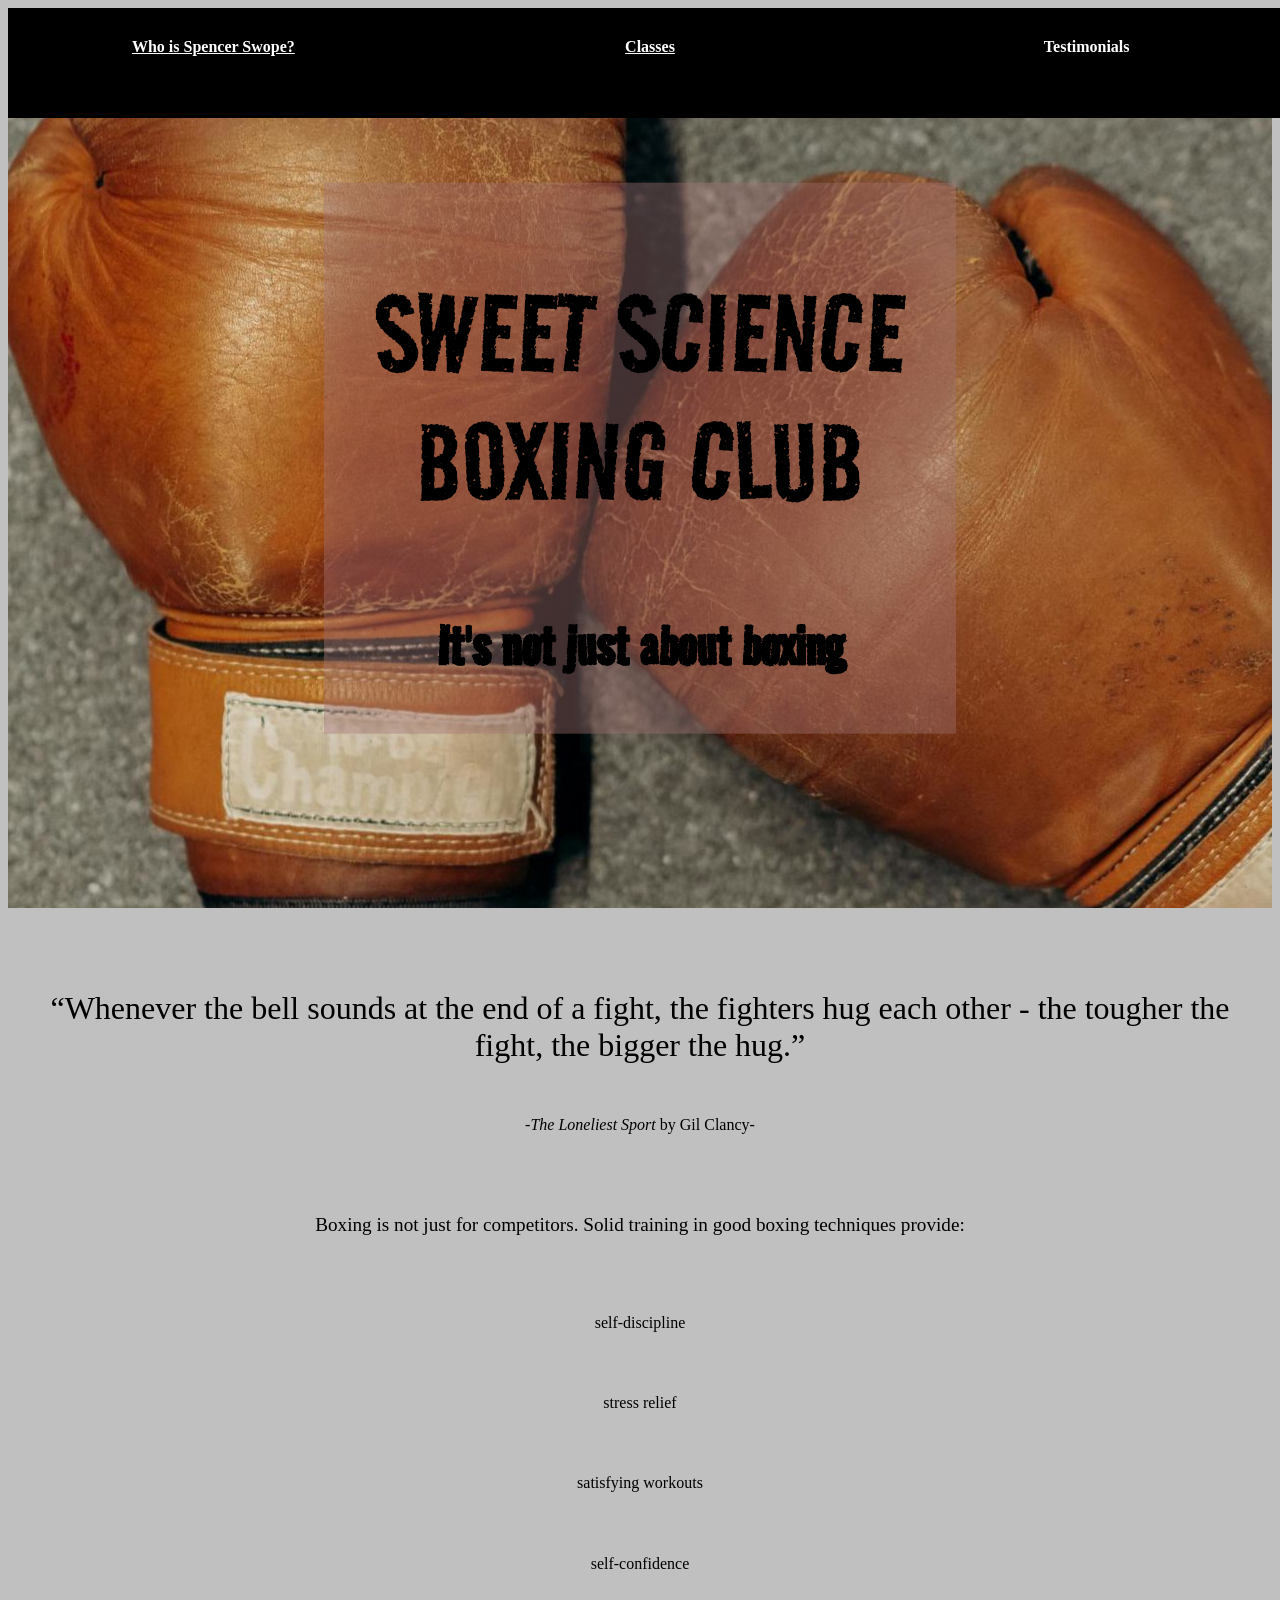
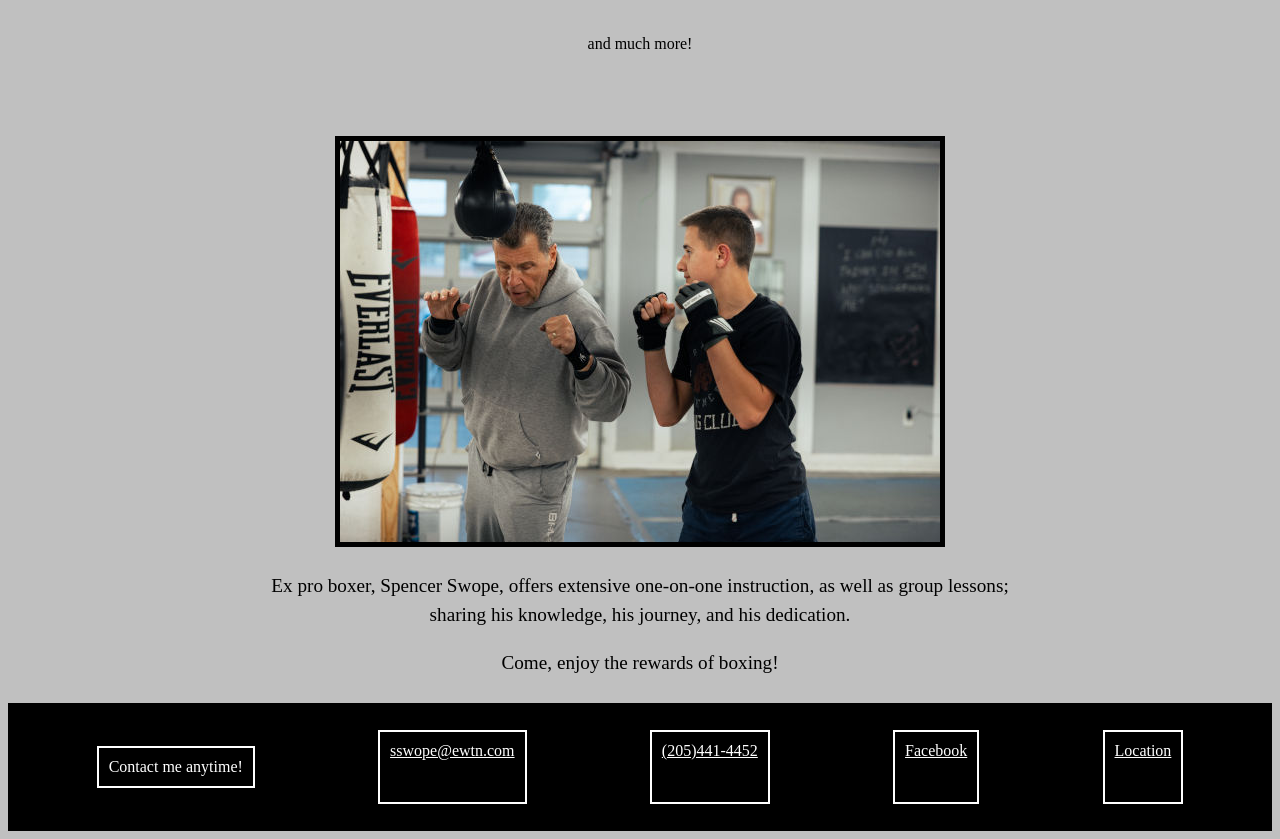
==== index.html @ 76f525f7 "First Release!" ====
<!DOCTYPE html>
<html>

 <head>
   <meta name='viewport' content='width=device-width, initial-scale= 1.0'>
   <title>Boxing For Fitness</title>
   <link href='../reset.css' rel='stylesheet'>
   <link href='./style.css' rel='stylesheet'>
 </head>
 
 <body>
   <header class='home'>
     
	   <nav class='menu'>
	     <p class='item'><a href="./history.html">Who is Spencer Swope?</a></p>
		 <p class='item'><a href='./classes.html'>Classes</a></p>
		 <p class='item'>Testimonials</p>
	   </nav>
	    
	
	 <div class='caption'>
       <h1 class='title'>sweet science boxing club</h1>	
	   <h2 class='undertitle'>It's not just about boxing</h2>
	 </div>
   </header>
   
   <main>
       <p class='quote'><q>Whenever the bell sounds at the end of a fight, the fighters hug each other - the tougher the fight, the bigger the hug.</q></p> 
	   <p class='citation'>-<cite>The Loneliest Sport</cite> by Gil Clancy-</p>
	   
	 <div class= "benefits">
	   <div class= 'benefits-list'>
	     <p>Boxing is not just for competitors. Solid training in good boxing techniques provide: </p>
         <ul>
	       <li>self-discipline</li>
		   <li>stress relief</li>
		   <li>satisfying workouts</li>
		   <li>self-confidence</li>
		   <li>and much more!</li>
	     </ul> 
	   </div>
	   <img class='benefits-img' src="./images/boxing-instruction-1.jpg"/>
	 </div>
	 
     <div class="description">
       <p>Ex pro boxer, Spencer Swope, offers extensive one-on-one instruction, as well as group lessons;<br>sharing his knowledge, his journey, and his dedication.</p>
	   <p>Come, enjoy the rewards of boxing!</p>
     </div>
   </main>
   
   <footer>
     <p>Contact me anytime!</p>
	 <a href='mailto:sswope@ewtn.com'>sswope@ewtn.com</a>
	 <a href='tel:+2054414452'>(205)441-4452</a>
	 <a href='https://www.facebook.com/share/p/1Ai1y1jHpE/' target="_blank">Facebook</a>
	 <a href='https://www.google.com/maps/place/34.05949,-86.76759/' target="_blank">Location</a>
   </footer>
 </body>
</html>
---- style.css ----
@font-face {
  font-family: 'RoadRage-Regular';
  src: url(./RoadRage-Regular.woff2) format('woff2');
}


body {
	/*border:0;*/
	background-color: #C0C0C0;	
}

div {
    /*border: 3px solid red;*/
}

p {
	/*border:1px solid orange;*/
	text-align: center;
}

a {
	color: white;
}

/*hero image and text*/
header.home {	
    /*border:4px solid green;*/
	background-image: url('images/boxing-gloves-1.jpg');
	margin: 0 ;
	padding:0;
	height: 100vh;
	width:100%;
	background-position-x: 45%;
	background-position-y: 49%;
	position: relative;
}

/*navigation bar*/
nav {
	border: 2px solid black;
	background-color: #000000;	
	position: fixed;
	width: 100vw;
	z-index: 1;
	
}

.menu {
	margin: 0;
	display: flex;
	flex-flow: wrap;
	justify-content: space-evenly;
	align-content:safe center;
	gap: 2px 30px;
	
}
.item{
	/*border: 1px solid white;*/
	color: white;
	font-weight:600;
	flex:2 1 auto;
	width: 300px;
	height: 50px;
	padding: 12px;
	
}
/*.item a{
	color:white;
}*/

.caption {
	/*border:7px solid black;*/
	/*border-radius:20px;*/
	background-color:#a0737369;
	color:black;
	text-align:center;
	margin: auto;	
	position: absolute;
	top:50%;
	left:50%;
	transform: translate(-50%,-50%);
}



h1 {
	font-family:RoadRage-Regular, Georgia, sans-serif;
	font-size: 8em;
    line-height: 1;
    visibility: visible;
    font-weight: 400;
    word-spacing: 0.35px;
    letter-spacing: 0.4px;
	text-transform: uppercase;
	
}

.undertitle {
	font-family: RoadRage-Regular, sans-serif;
	font-size: 4em;
	align-self: center;
}
	
.quote {
	 font-size: 2em;
	 padding: 20px;
	 padding-top: 50px;
}
.citation {
	/*border: 2px solid red;
	padding-top: 7px;*/
	padding-bottom: 5px;
}


.benefits {
	/*border: 2px solid yellow;*/
	display: flex;
	
    /*flex-direction: row;*/
	flex-flow: row wrap;
	justify-content: space-around;
	margin-top: 50px;
}

.benefits p {
	/*border: 2px solid red;*/
    margin: 25px;
    font-size: 1.2em;	
}

.benefits-list {
	/*border: 2px solid red;*/
	list-style-position: inside;
	display: flex;
	flex-direction: column;
	align-items: center;
}


ul {
  /*border: 5px solid green;*/
  padding: 3%;
  width: 600px;
  height: 401px;
  text-align: center;
  list-style: none;
}

li {
	/*border: 4px solid black;
	border-radius: 15%;*/
	height: 20%;
	line-height: 50px;
	/*padding: 5px;*/
	
}

.benefits-img {
	border: 5px solid black;
	align-self: flex-end;
}

.description {
	margin-top: 2%;
	font-size: 1.2em;
}

.description p {
	line-height: 150%;
}

footer {
	border:2px solid black;
	background: black;
	margin-top: 2%;
	padding: 25px;
	display: flex;
	flex-flow: row;
	flex-wrap: wrap;
	justify-content: space-around;	
}

footer p {
	border: 2px solid white;
	color: white;
	/*width: 200px;
	height: 100px;*/
	padding: 10px;
}

footer a {
	border: 2px solid white;
	padding: 10px;
}


@media only screen and (max-width: 600px) {
	
	html {
	overflow-x: hidden;
	}
	
	header.home {
		width: 100%;
        height: 75vh;
	}
	.caption {
		font-size: .5rem;
	}
	
	.benefits p {
		/*border:2px solid red;*/
		width: 60%;
	}
	ul {
	  align-self: center;
	  width: 75%;
	}	  
	.description {
		padding: 0px 8px;
	}
}

/*@media only screen and (min-width: 601px) and (max-width: 768px) {
	header.home {
		width: 111%;
        height: 75vh;
	}
}
	
/*@media only screen and (min-width: 768px) {
   	header.home {
	  width: 100%;
      height: 75vh;
	}
}*/
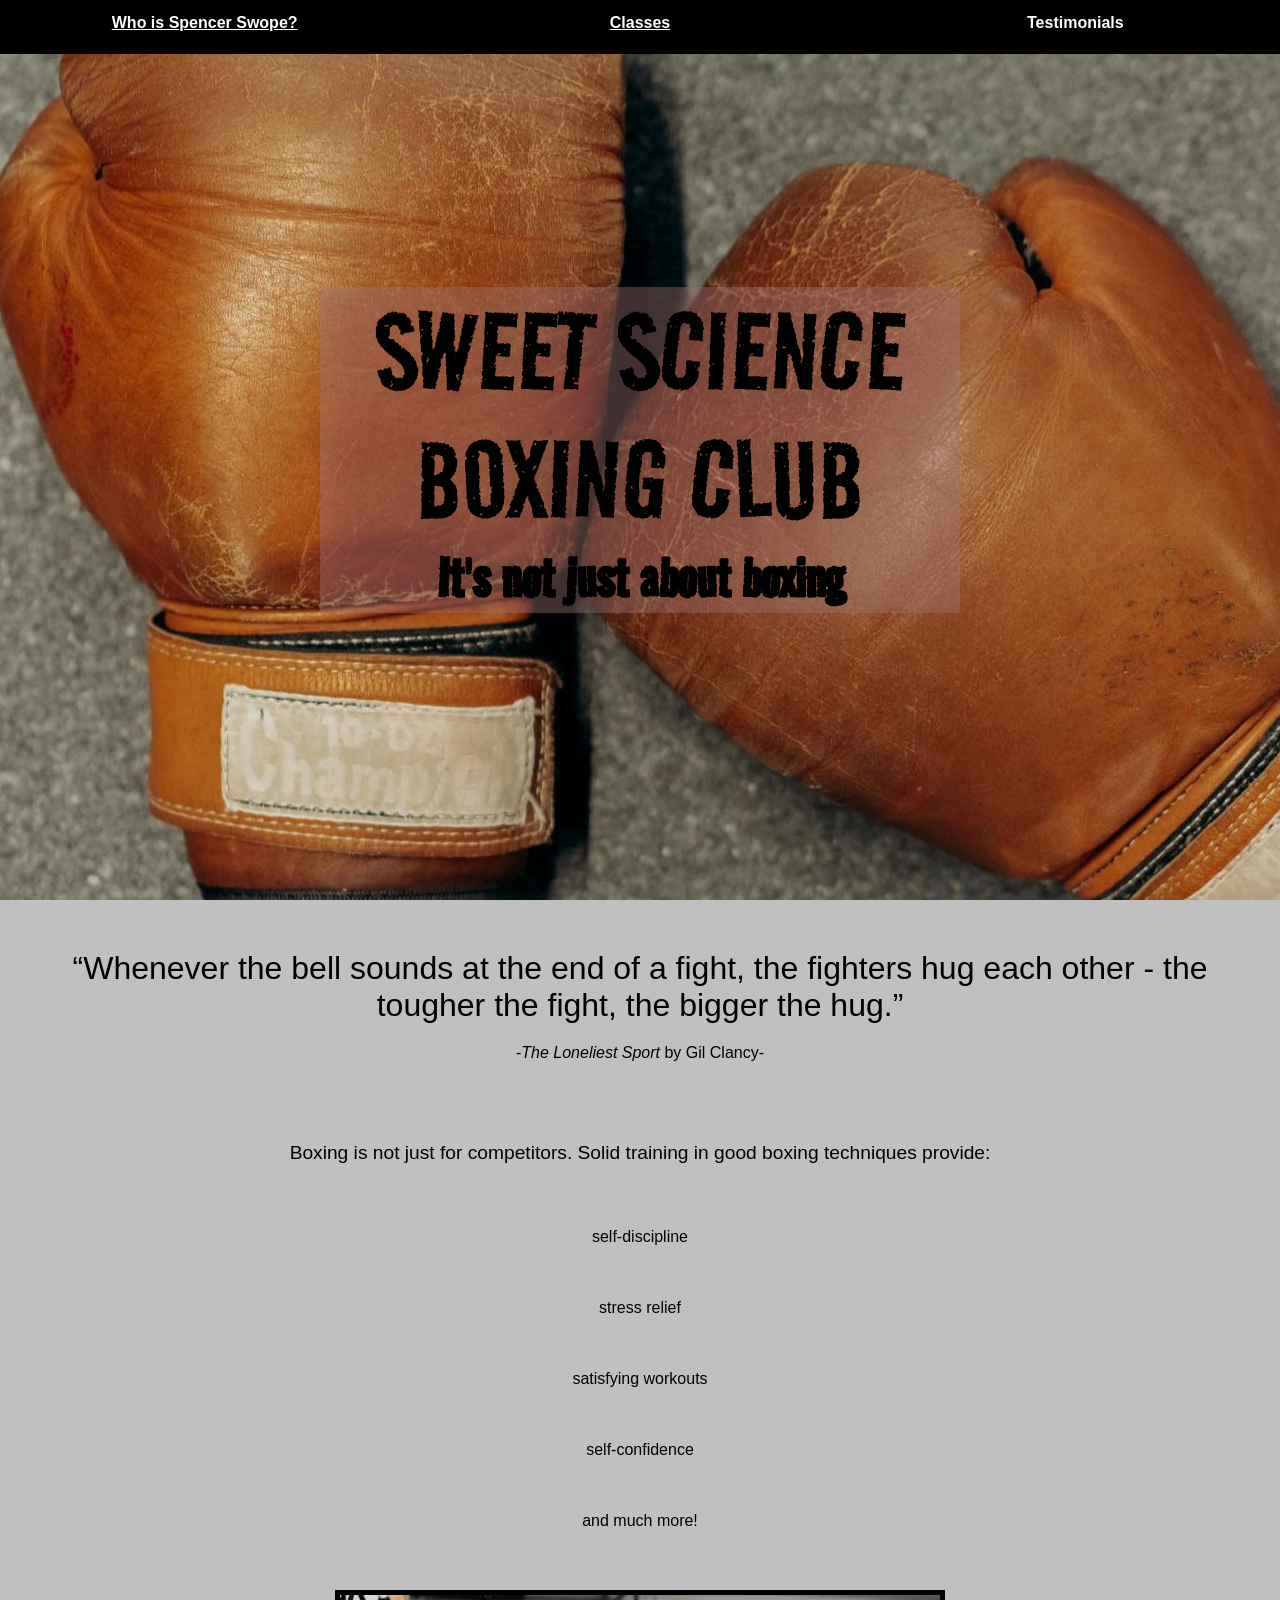
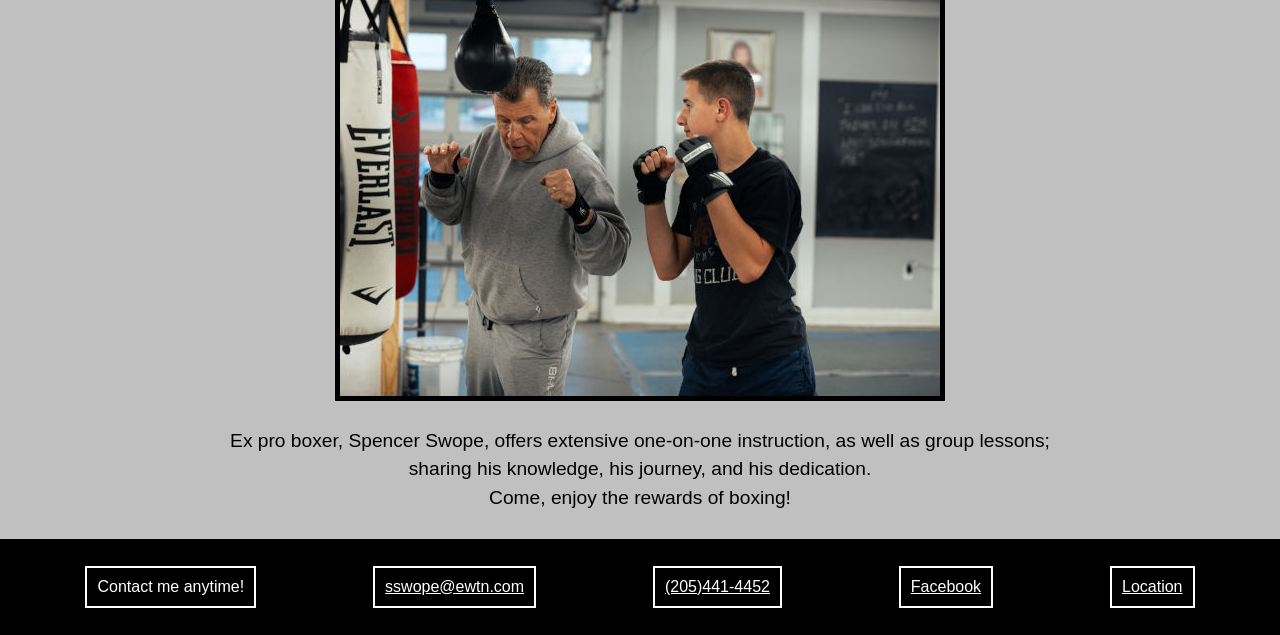
==== commit cb44208e: "Add directory for css files" ====
--- a/index.html
+++ b/index.html
@@ -4,8 +4,8 @@
  <head>
    <meta name='viewport' content='width=device-width, initial-scale= 1.0'>
    <title>Boxing For Fitness</title>
-   <link href='../reset.css' rel='stylesheet'>
-   <link href='./style.css' rel='stylesheet'>
+   <link href='./styles/reset.css' rel='stylesheet'>
+   <link href='./styles/style.css' rel='stylesheet'>
  </head>
  
  <body>
--- a/styles/style.css
+++ b/styles/style.css
@@ -0,0 +1,238 @@
+@font-face {
+  font-family: 'RoadRage-Regular';
+  src: url(../RoadRage-Regular.woff2) format('woff2');
+}
+
+
+body {
+	/*border:0;*/
+	background-color: #C0C0C0;	
+}
+
+div {
+    /*border: 3px solid red;*/
+}
+
+p {
+	/*border:1px solid orange;*/
+	text-align: center;
+}
+
+a {
+	color: white;
+}
+
+/*hero image and text*/
+header.home {	
+    /*border:4px solid green;*/
+	background-image: url('../images/boxing-gloves-1.jpg');
+	margin: 0 ;
+	padding:0;
+	height: 100vh;
+	width:100%;
+	background-position-x: 45%;
+	background-position-y: 49%;
+	position: relative;
+}
+
+/*navigation bar*/
+nav {
+	border: 2px solid black;
+	background-color: #000000;	
+	position: fixed;
+	width: 100vw;
+	z-index: 1;
+	
+}
+
+.menu {
+	margin: 0;
+	display: flex;
+	flex-flow: wrap;
+	justify-content: space-evenly;
+	align-content:safe center;
+	gap: 2px 30px;
+	
+}
+.item{
+	/*border: 1px solid white;*/
+	color: white;
+	font-weight:600;
+	flex:2 1 auto;
+	width: 300px;
+	height: 50px;
+	padding: 12px;
+	
+}
+/*.item a{
+	color:white;
+}*/
+
+.caption {
+	/*border:7px solid black;*/
+	/*border-radius:20px;*/
+	background-color:#a0737369;
+	color:black;
+	text-align:center;
+	margin: auto;	
+	position: absolute;
+	top:50%;
+	left:50%;
+	transform: translate(-50%,-50%);
+}
+
+
+
+h1 {
+	font-family:RoadRage-Regular, Georgia, sans-serif;
+	font-size: 8em;
+    line-height: 1;
+    visibility: visible;
+    font-weight: 400;
+    word-spacing: 0.35px;
+    letter-spacing: 0.4px;
+	text-transform: uppercase;
+	
+}
+
+.undertitle {
+	font-family: RoadRage-Regular, sans-serif;
+	font-size: 4em;
+	align-self: center;
+}
+	
+.quote {
+	 font-size: 2em;
+	 padding: 20px;
+	 padding-top: 50px;
+}
+.citation {
+	/*border: 2px solid red;
+	padding-top: 7px;*/
+	padding-bottom: 5px;
+}
+
+
+.benefits {
+	/*border: 2px solid yellow;*/
+	display: flex;
+	
+    /*flex-direction: row;*/
+	flex-flow: row wrap;
+	justify-content: space-around;
+	margin-top: 50px;
+}
+
+.benefits p {
+	/*border: 2px solid red;*/
+    margin: 25px;
+    font-size: 1.2em;	
+}
+
+.benefits-list {
+	/*border: 2px solid red;*/
+	list-style-position: inside;
+	display: flex;
+	flex-direction: column;
+	align-items: center;
+}
+
+
+ul {
+  /*border: 5px solid green;*/
+  padding: 3%;
+  width: 600px;
+  height: 401px;
+  text-align: center;
+  list-style: none;
+}
+
+li {
+	/*border: 4px solid black;
+	border-radius: 15%;*/
+	height: 20%;
+	line-height: 50px;
+	/*padding: 5px;*/
+	
+}
+
+.benefits-img {
+	border: 5px solid black;
+	align-self: flex-end;
+}
+
+.description {
+	margin-top: 2%;
+	font-size: 1.2em;
+}
+
+.description p {
+	line-height: 150%;
+}
+
+footer {
+	border:2px solid black;
+	background: black;
+	margin-top: 2%;
+	padding: 25px;
+	display: flex;
+	flex-flow: row;
+	flex-wrap: wrap;
+	justify-content: space-around;	
+}
+
+footer p {
+	border: 2px solid white;
+	color: white;
+	/*width: 200px;
+	height: 100px;*/
+	padding: 10px;
+}
+
+footer a {
+	border: 2px solid white;
+	padding: 10px;
+}
+
+
+@media only screen and (max-width: 600px) {
+	
+	html {
+	overflow-x: hidden;
+	}
+	
+	header.home {
+		width: 100%;
+        height: 75vh;
+	}
+	.caption {
+		font-size: .5rem;
+	}
+	
+	.benefits p {
+		/*border:2px solid red;*/
+		width: 60%;
+	}
+	ul {
+	  align-self: center;
+	  width: 75%;
+	}	  
+	.description {
+		padding: 0px 8px;
+	}
+}
+
+/*@media only screen and (min-width: 601px) and (max-width: 768px) {
+	header.home {
+		width: 111%;
+        height: 75vh;
+	}
+}
+	
+/*@media only screen and (min-width: 768px) {
+   	header.home {
+	  width: 100%;
+      height: 75vh;
+	}
+}*/
+	
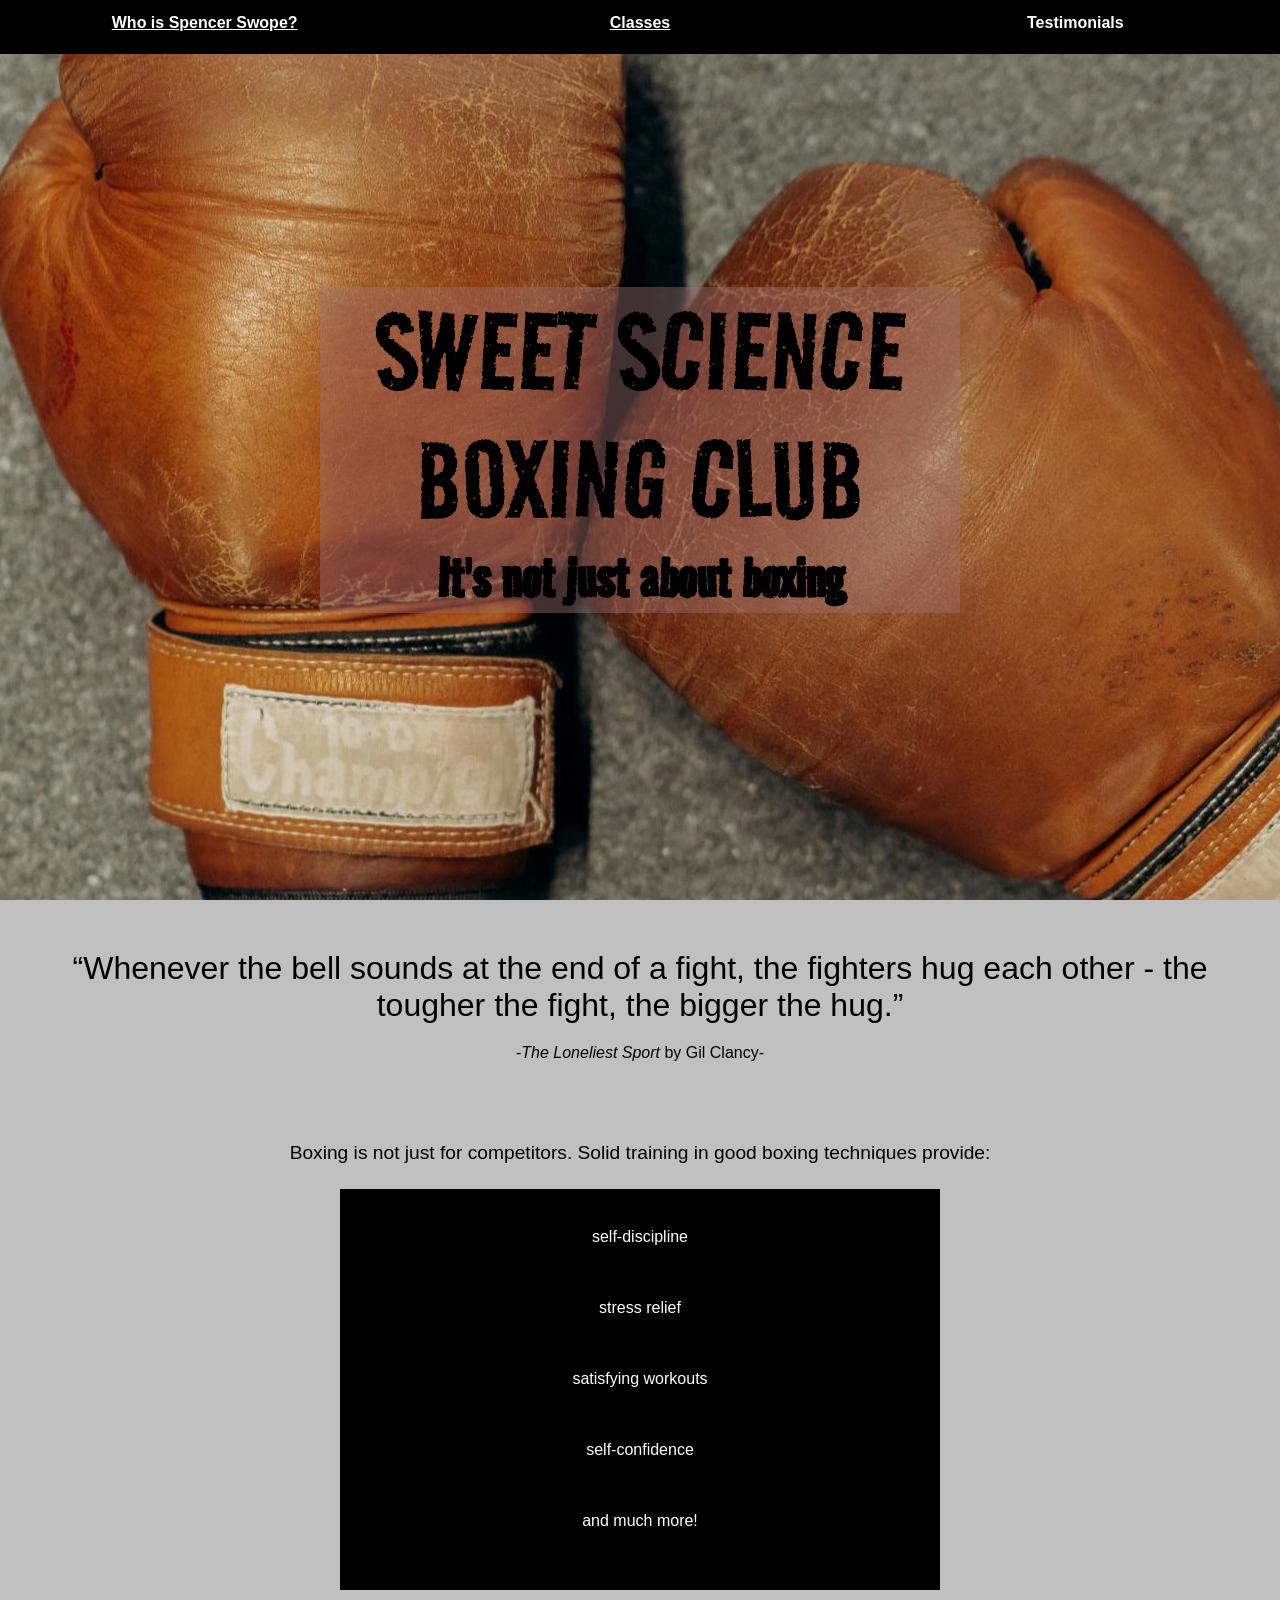
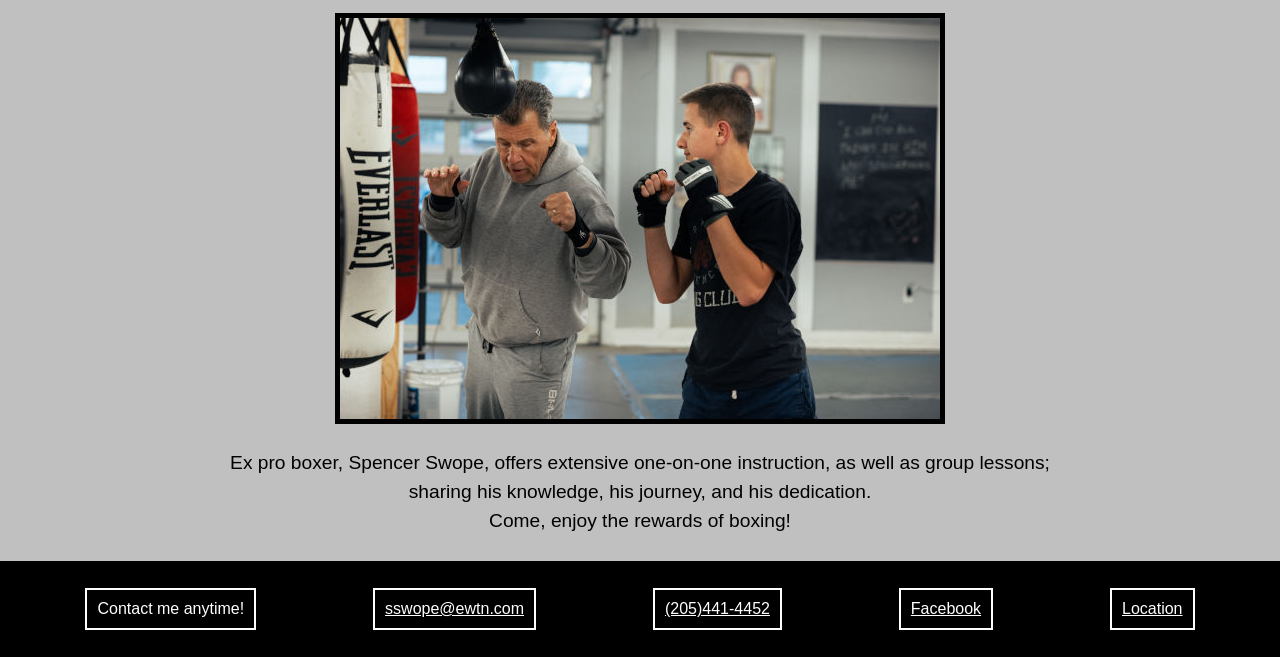
==== commit 475517d6: "change h1 and add margin-bottom to ul" ====
--- a/index.html
+++ b/index.html
@@ -3,7 +3,7 @@
 
  <head>
    <meta name='viewport' content='width=device-width, initial-scale= 1.0'>
-   <title>Boxing For Fitness</title>
+   <title>Sweet Science Boxing Club</title>
    <link href='./styles/reset.css' rel='stylesheet'>
    <link href='./styles/style.css' rel='stylesheet'>
  </head>
--- a/styles/style.css
+++ b/styles/style.css
@@ -54,7 +54,7 @@
 	gap: 2px 30px;
 	
 }
-.item{
+.item {
 	/*border: 1px solid white;*/
 	color: white;
 	font-weight:600;
@@ -140,11 +140,14 @@
 
 ul {
   /*border: 5px solid green;*/
+  background-color: black;
+  color: white;
   padding: 3%;
   width: 600px;
   height: 401px;
   text-align: center;
   list-style: none;
+  margin-bottom: 3%;
 }
 
 li {
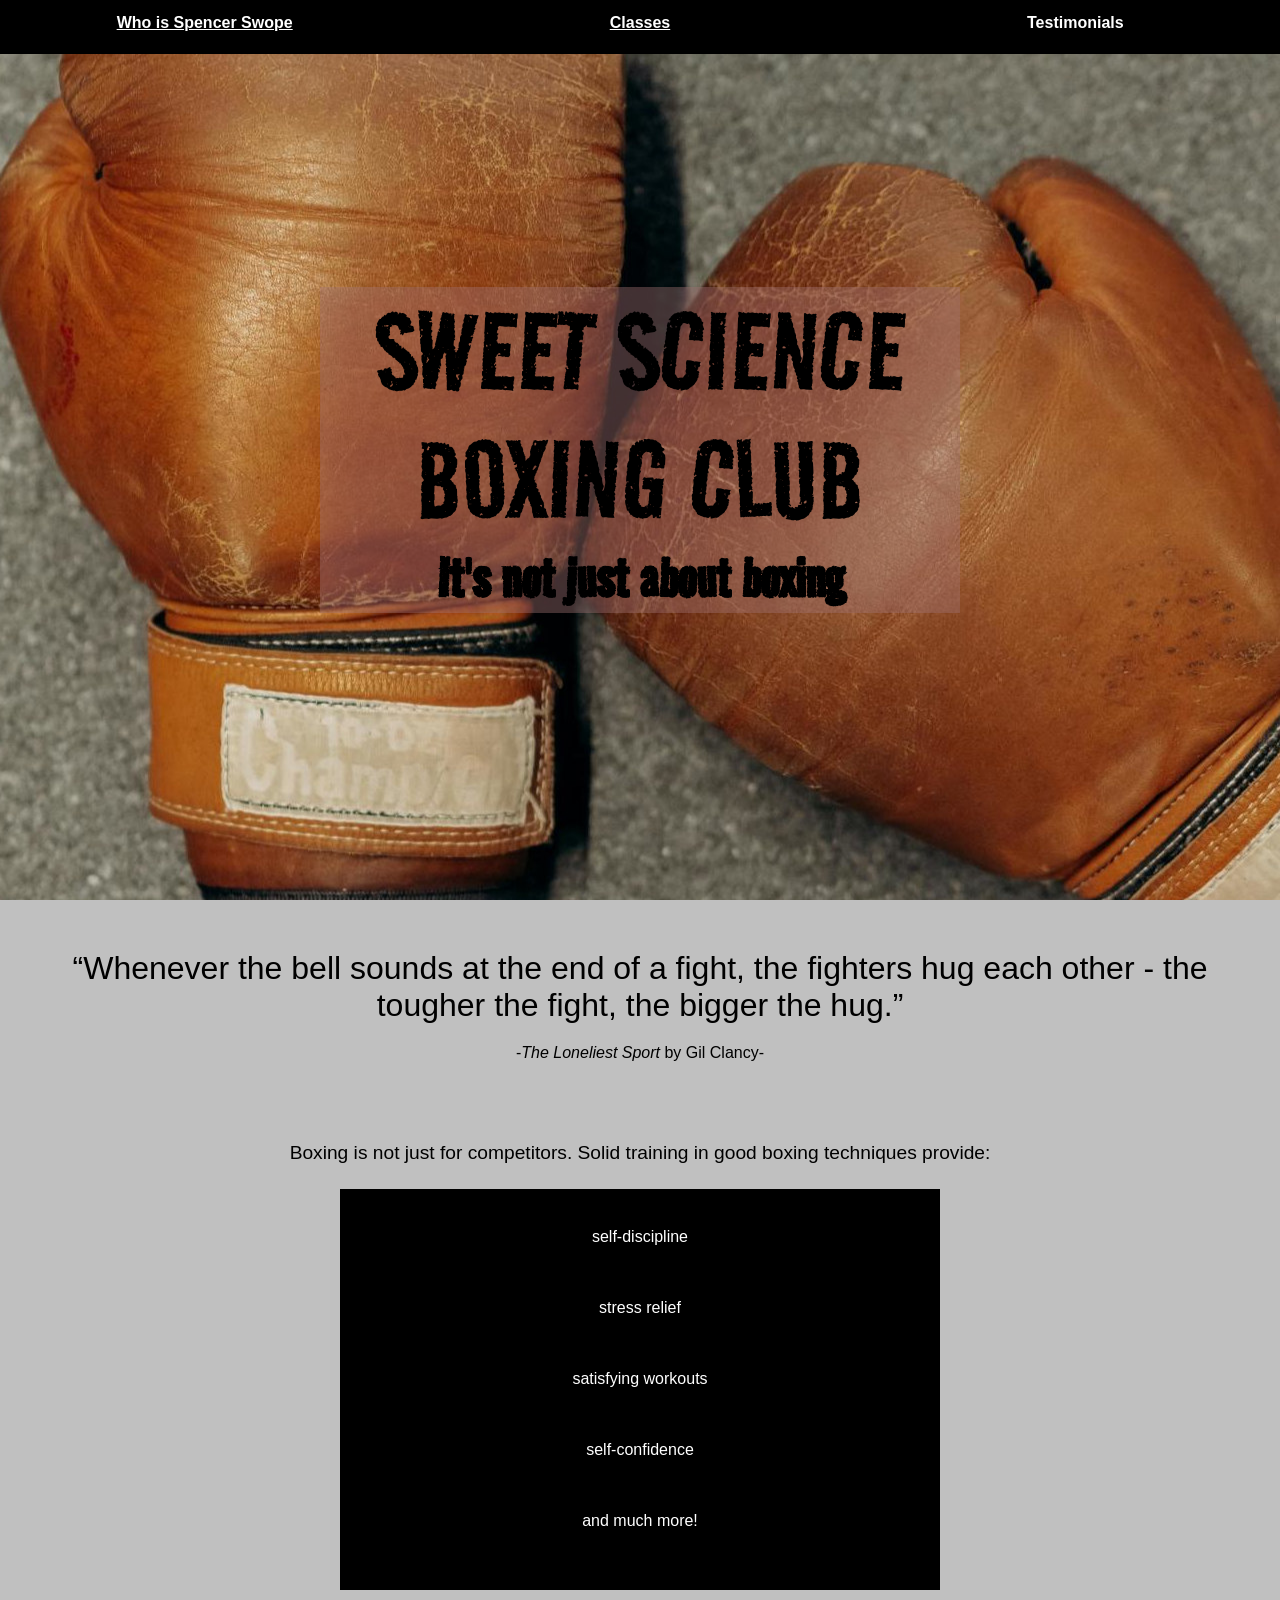
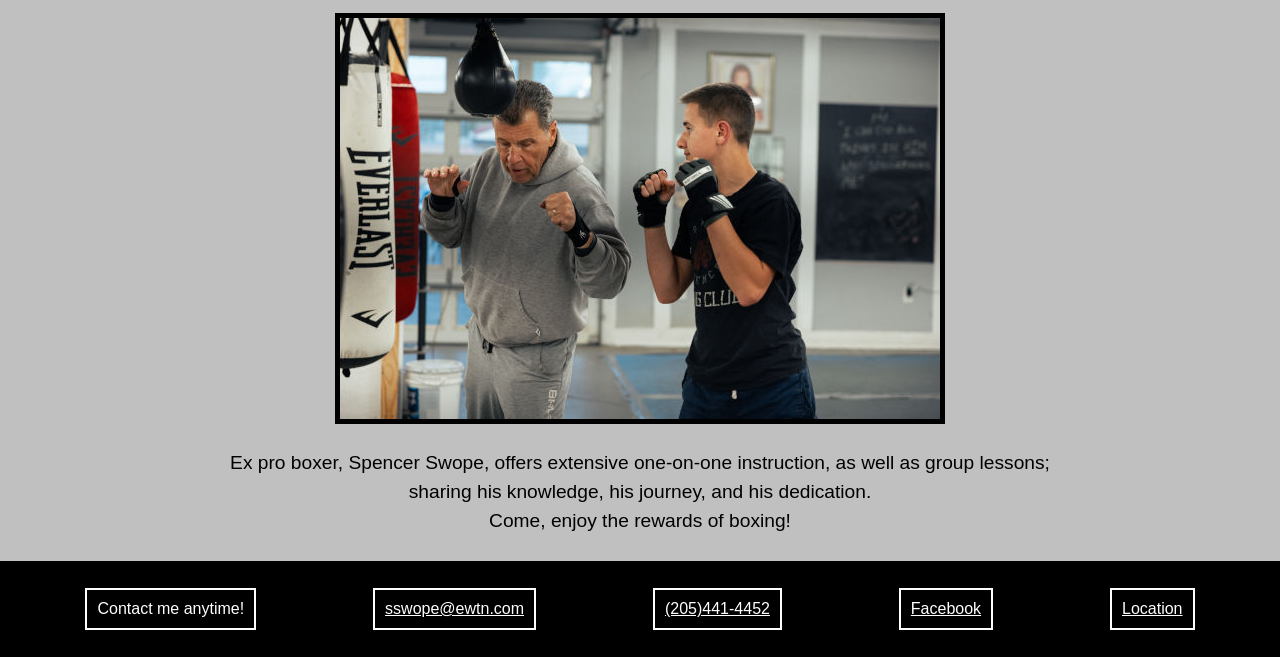
==== commit b154d4a8: "a change probably in benefits-list" ====
--- a/index.html
+++ b/index.html
@@ -12,7 +12,7 @@
    <header class='home'>
      
 	   <nav class='menu'>
-	     <p class='item'><a href="./history.html">Who is Spencer Swope?</a></p>
+	     <p class='item'><a href="./history.html">Who is Spencer Swope</a></p>
 		 <p class='item'><a href='./classes.html'>Classes</a></p>
 		 <p class='item'>Testimonials</p>
 	   </nav>
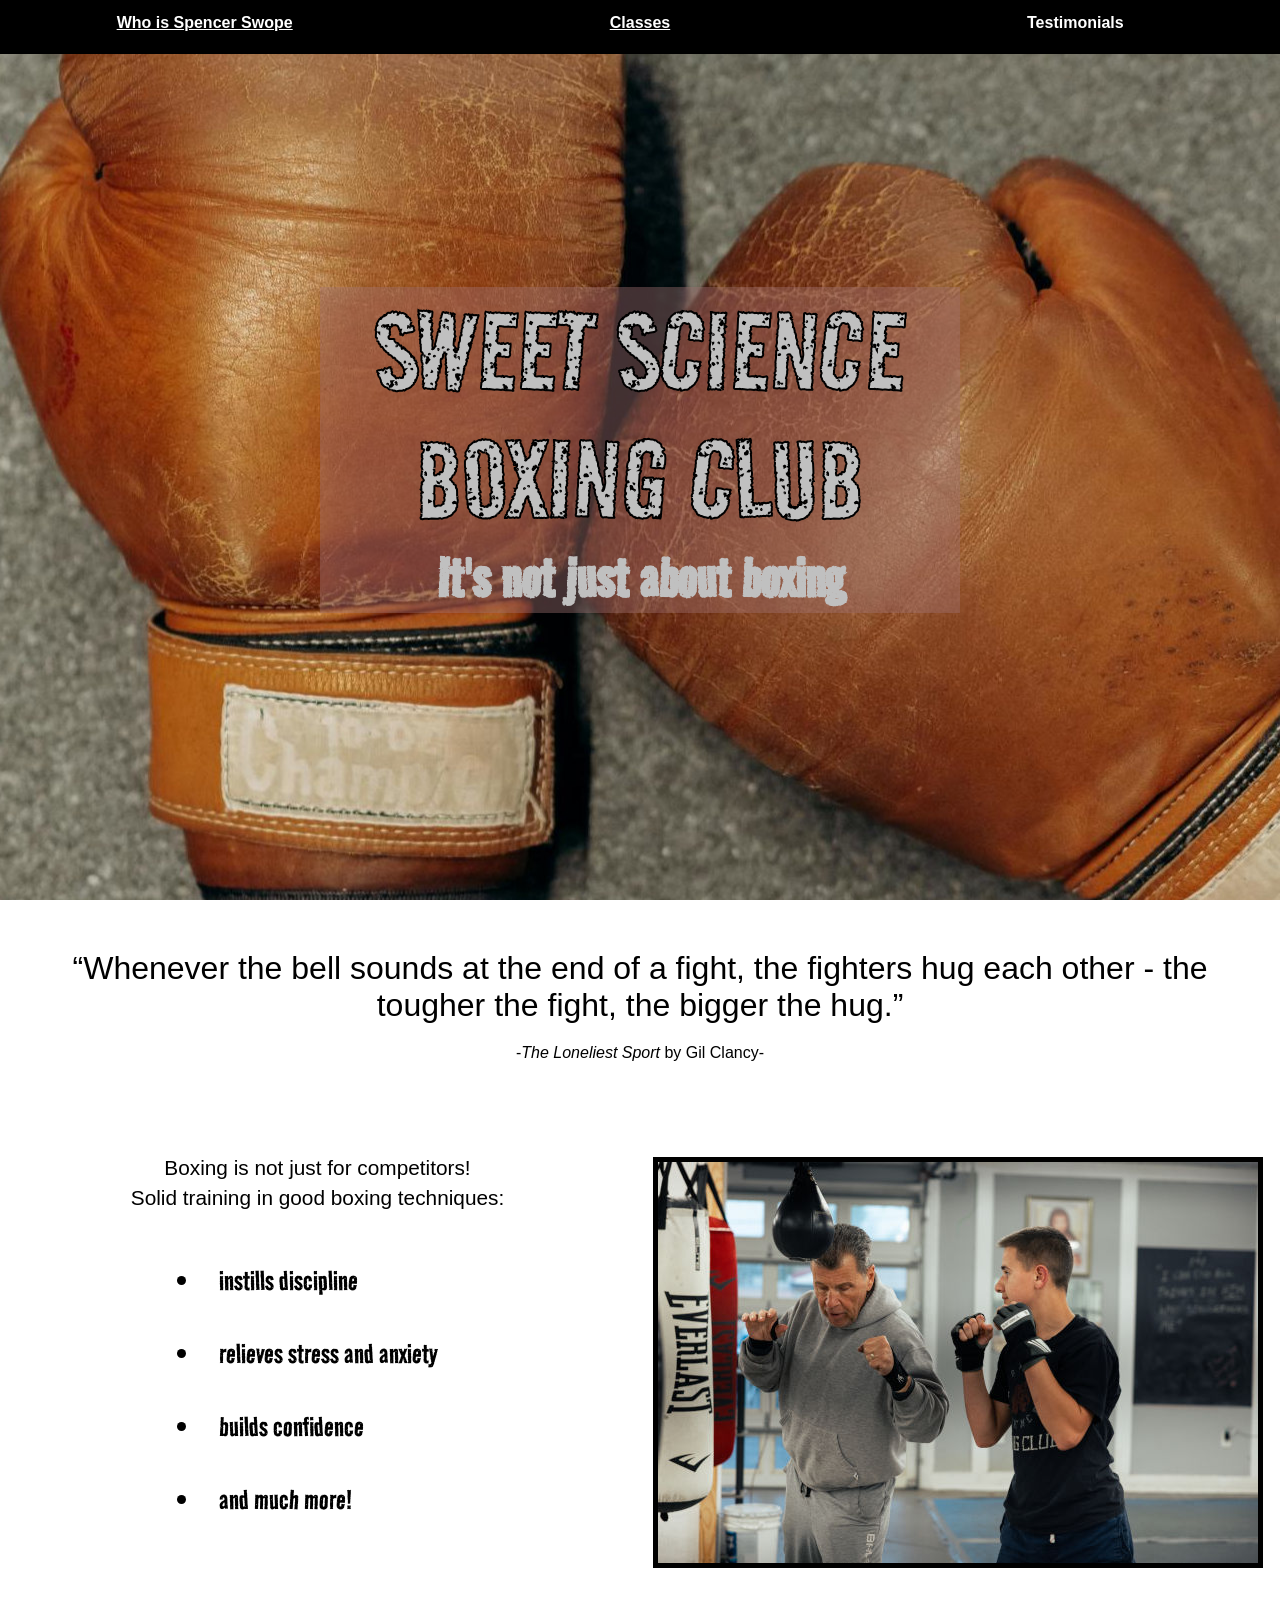
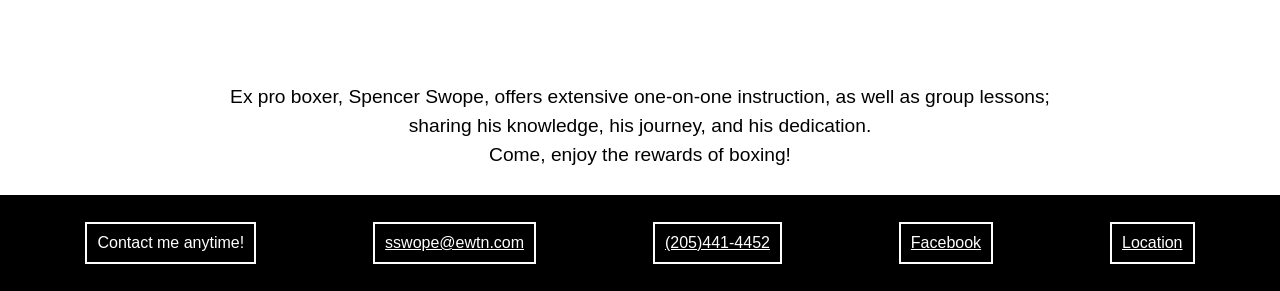
==== commit 520f10a1: "line up image with benefits list and start changes to title" ====
--- a/index.html
+++ b/index.html
@@ -27,15 +27,14 @@
    <main>
        <p class='quote'><q>Whenever the bell sounds at the end of a fight, the fighters hug each other - the tougher the fight, the bigger the hug.</q></p> 
 	   <p class='citation'>-<cite>The Loneliest Sport</cite> by Gil Clancy-</p>
-	   
+
 	 <div class= "benefits">
 	   <div class= 'benefits-list'>
-	     <p>Boxing is not just for competitors. Solid training in good boxing techniques provide: </p>
+	     <p class="benefits-intro">Boxing is not just for competitors!<br> Solid training in good boxing techniques: </p>
          <ul>
-	       <li>self-discipline</li>
-		   <li>stress relief</li>
-		   <li>satisfying workouts</li>
-		   <li>self-confidence</li>
+	       <li>instills discipline</li>
+		   <li>relieves stress and anxiety </li>
+		   <li>builds confidence</li>
 		   <li>and much more!</li>
 	     </ul> 
 	   </div>
--- a/styles/style.css
+++ b/styles/style.css
@@ -6,7 +6,7 @@
 
 body {
 	/*border:0;*/
-	background-color: #C0C0C0;	
+	background-color: C0C0C0#;	
 }
 
 div {
@@ -33,6 +33,7 @@
 	background-position-x: 45%;
 	background-position-y: 49%;
 	position: relative;
+	z-index: 1;
 }
 
 /*navigation bar*/
@@ -72,8 +73,9 @@
 	/*border:7px solid black;*/
 	/*border-radius:20px;*/
 	background-color:#a0737369;
-	color:black;
+	
 	text-align:center;
+	
 	margin: auto;	
 	position: absolute;
 	top:50%;
@@ -85,6 +87,9 @@
 
 h1 {
 	font-family:RoadRage-Regular, Georgia, sans-serif;
+	color:#C0C0C0;
+	-webkit-text-stroke-width: 2px;
+	-webkit-text-stroke-color: black;
 	font-size: 8em;
     line-height: 1;
     visibility: visible;
@@ -97,7 +102,11 @@
 
 .undertitle {
 	font-family: RoadRage-Regular, sans-serif;
+	color:#C0C0C0;
+	/*-webkit-text-stroke-width: .25px;
+	-webkit-text-stroke-color: black;*/
 	font-size: 4em;
+	
 	align-self: center;
 }
 	
@@ -109,24 +118,25 @@
 .citation {
 	/*border: 2px solid red;
 	padding-top: 7px;*/
-	padding-bottom: 5px;
+	padding-bottom: 28px;
 }
 
 
 .benefits {
 	/*border: 2px solid yellow;*/
 	display: flex;
-	
-    /*flex-direction: row;*/
+	/*flex-direction: row;*/
 	flex-flow: row wrap;
 	justify-content: space-around;
-	margin-top: 50px;
+	margin-top: 38px;
 }
 
 .benefits p {
 	/*border: 2px solid red;*/
     margin: 25px;
-    font-size: 1.2em;	
+    font-size: 1.3em;
+	line-height: 145%;
+		
 }
 
 .benefits-list {
@@ -139,14 +149,16 @@
 
 
 ul {
-  /*border: 5px solid green;*/
+  /*border: 5px solid green;
   background-color: black;
-  color: white;
+  color: white;*/
+  font-family: RoadRage-Regular, sans-serif;
+  font-size: 2em;
   padding: 3%;
   width: 600px;
   height: 401px;
   text-align: center;
-  list-style: none;
+  /*list-style: none;*/
   margin-bottom: 3%;
 }
 
@@ -155,13 +167,15 @@
 	border-radius: 15%;*/
 	height: 20%;
 	line-height: 50px;
-	/*padding: 5px;*/
+	text-align: left;
+    padding-left: 25%;
 	
 }
 
 .benefits-img {
 	border: 5px solid black;
 	align-self: flex-end;
+	margin-bottom: 7%;
 }
 
 .description {
@@ -219,6 +233,9 @@
 	ul {
 	  align-self: center;
 	  width: 75%;
+	li {
+		padding-left: 0%;
+	}
 	}	  
 	.description {
 		padding: 0px 8px;
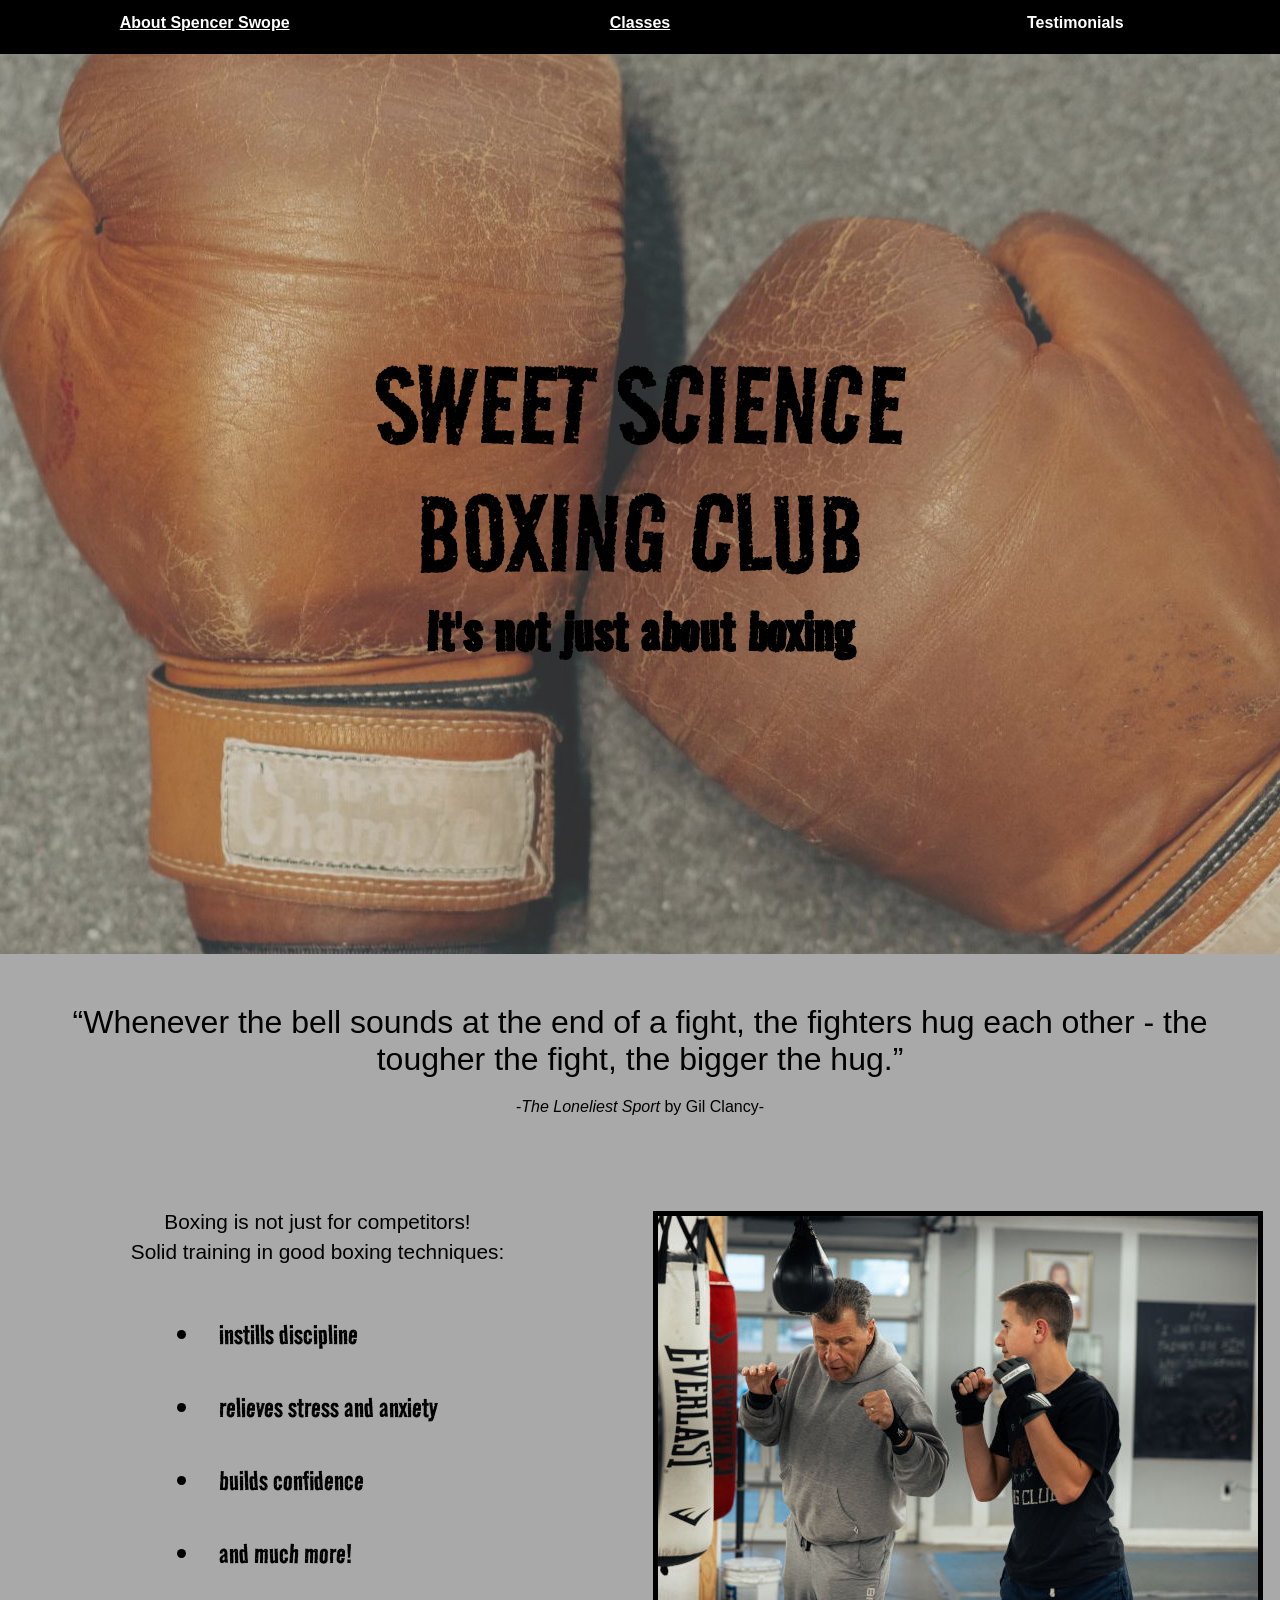
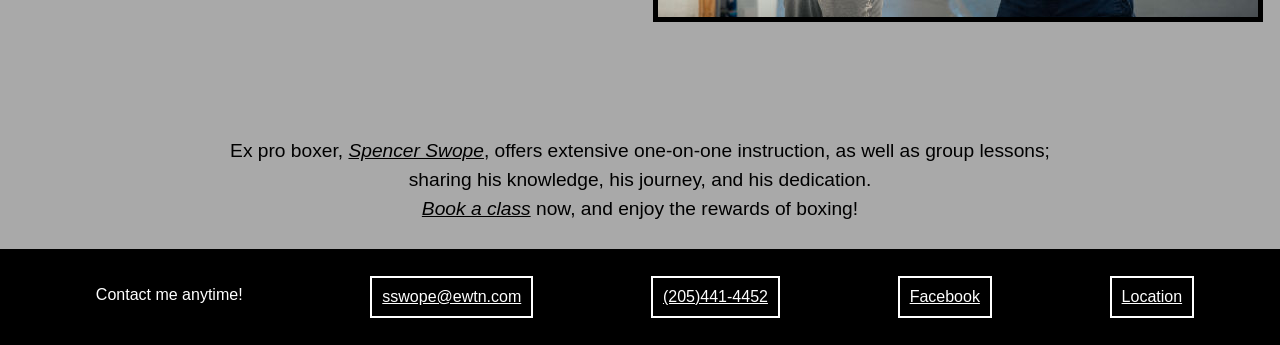
==== commit 2a113060: "add lighter bckgrnd image, improve links on page, improve responsiveness" ====
--- a/index.html
+++ b/index.html
@@ -9,16 +9,14 @@
  </head>
  
  <body>
-   <header class='home'>
-     
-	   <nav class='menu'>
-	     <p class='item'><a href="./history.html">Who is Spencer Swope</a></p>
+	<nav class='menu'>
+	     <p class='item'><a href="./history.html">About Spencer Swope</a></p>
 		 <p class='item'><a href='./classes.html'>Classes</a></p>
 		 <p class='item'>Testimonials</p>
 	   </nav>
-	    
-	
-	 <div class='caption'>
+
+   <header class='home'>
+     <div class='caption'>
        <h1 class='title'>sweet science boxing club</h1>	
 	   <h2 class='undertitle'>It's not just about boxing</h2>
 	 </div>
@@ -42,8 +40,8 @@
 	 </div>
 	 
      <div class="description">
-       <p>Ex pro boxer, Spencer Swope, offers extensive one-on-one instruction, as well as group lessons;<br>sharing his knowledge, his journey, and his dedication.</p>
-	   <p>Come, enjoy the rewards of boxing!</p>
+       <p>Ex pro boxer, <span><em><a href="./history.html">Spencer Swope</a></em></span>, offers extensive one-on-one instruction, as well as group lessons;<br>sharing his knowledge, his journey, and his dedication.</p>
+	   <p><span><em><a href='./classes.html'>Book a class</a></em></span> now, and enjoy the rewards of boxing!</p>
      </div>
    </main>
    
--- a/styles/style.css
+++ b/styles/style.css
@@ -3,10 +3,12 @@
   src: url(../RoadRage-Regular.woff2) format('woff2');
 }
 
-
+/** {
+	border: 2px solid red;
+}*/
 body {
 	/*border:0;*/
-	background-color: C0C0C0#;	
+	background-color: #A9A9A9;	
 }
 
 div {
@@ -21,11 +23,28 @@
 a {
 	color: white;
 }
+a:hover {
+	background-color: white;
+	color: black;
+}
+
+/*navigation bar*/
+nav {
+	border: 2px solid black;
+	background-color: #000000;	
+	/*set to sticky*/
+	top: 0;
+	position: sticky;
+	width: 100%;
+	z-index: 10;
+	
+}
+
 
 /*hero image and text*/
 header.home {	
     /*border:4px solid green;*/
-	background-image: url('../images/boxing-gloves-1.jpg');
+	background-image: url('../images/boxing-gloves-2.png');
 	margin: 0 ;
 	padding:0;
 	height: 100vh;
@@ -36,15 +55,6 @@
 	z-index: 1;
 }
 
-/*navigation bar*/
-nav {
-	border: 2px solid black;
-	background-color: #000000;	
-	position: fixed;
-	width: 100vw;
-	z-index: 1;
-	
-}
 
 .menu {
 	margin: 0;
@@ -65,15 +75,13 @@
 	padding: 12px;
 	
 }
-/*.item a{
-	color:white;
-}*/
+
 
 .caption {
 	/*border:7px solid black;*/
 	/*border-radius:20px;*/
-	background-color:#a0737369;
-	
+	/*background-color:#a0737369;*/
+	color:#000000;
 	text-align:center;
 	
 	margin: auto;	
@@ -87,9 +95,7 @@
 
 h1 {
 	font-family:RoadRage-Regular, Georgia, sans-serif;
-	color:#C0C0C0;
-	-webkit-text-stroke-width: 2px;
-	-webkit-text-stroke-color: black;
+	
 	font-size: 8em;
     line-height: 1;
     visibility: visible;
@@ -102,11 +108,9 @@
 
 .undertitle {
 	font-family: RoadRage-Regular, sans-serif;
-	color:#C0C0C0;
-	/*-webkit-text-stroke-width: .25px;
-	-webkit-text-stroke-color: black;*/
 	font-size: 4em;
-	
+	word-spacing: 0.65px;
+    letter-spacing: 0.7px;
 	align-self: center;
 }
 	
@@ -187,6 +191,10 @@
 	line-height: 150%;
 }
 
+.description a {
+	color: black;
+}
+
 footer {
 	border:2px solid black;
 	background: black;
@@ -199,7 +207,7 @@
 }
 
 footer p {
-	border: 2px solid white;
+	/*border: 2px solid white;*/
 	color: white;
 	/*width: 200px;
 	height: 100px;*/
@@ -242,12 +250,27 @@
 	}
 }
 
-/*@media only screen and (min-width: 601px) and (max-width: 768px) {
+@media only screen and (min-width: 601px) and (max-width: 965px) {
 	header.home {
-		width: 111%;
-        height: 75vh;
-	}
-}
+		width: 100%;
+        height: 80vh;
+	}
+	/*.menu {
+		flex-flow: column wrap;
+	}*/
+	h1 {
+		font-size: 6em;
+		word-spacing: -4.9px;
+        letter-spacing: -0.5px;
+	}
+	.undertitle {
+		font-size:3em;
+	}
+	.item {
+		flex:1;
+	}
+	}
+
 	
 /*@media only screen and (min-width: 768px) {
    	header.home {
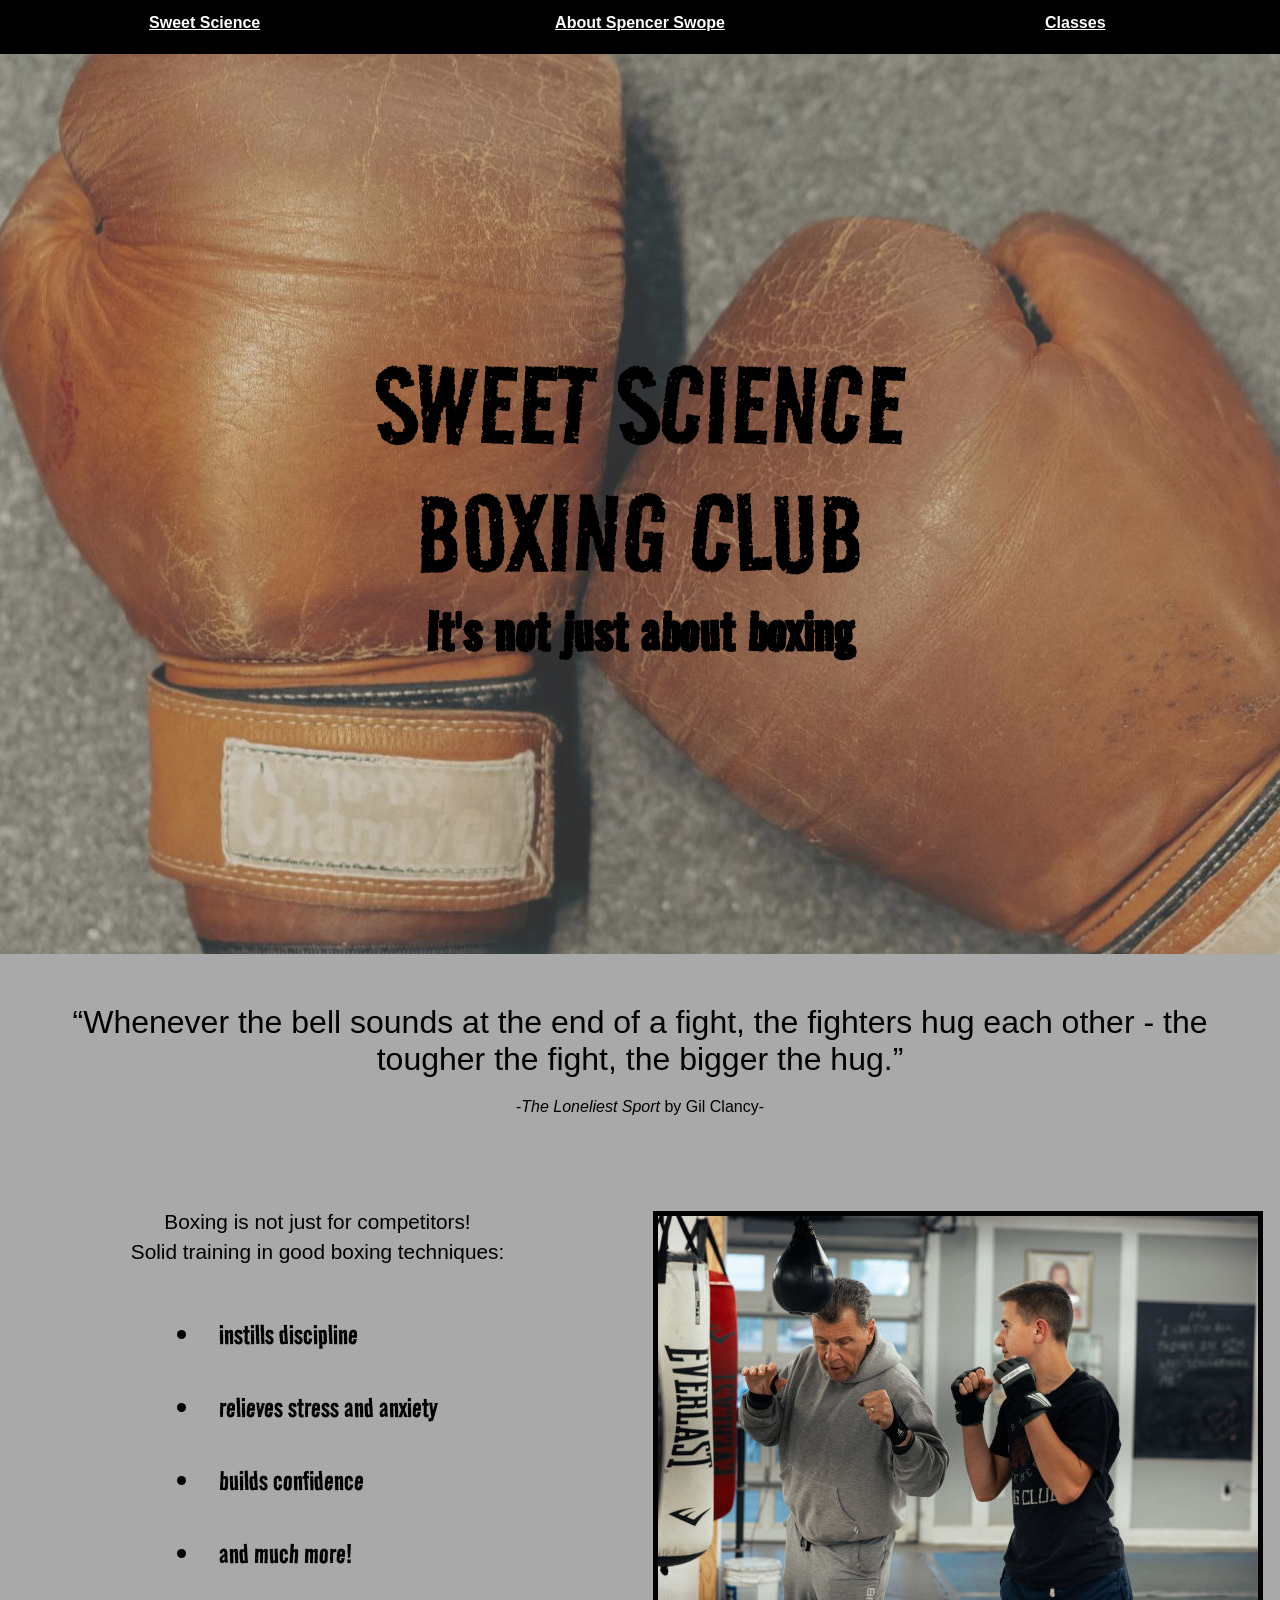
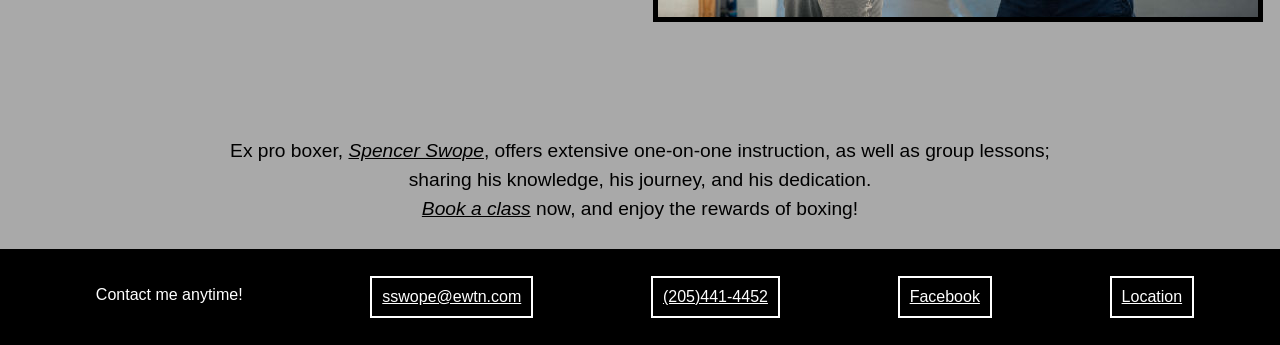
==== commit cdfdc9d4: "Add content and styling to Classes page and adjust navigation links" ====
--- a/index.html
+++ b/index.html
@@ -10,10 +10,10 @@
  
  <body>
 	<nav class='menu'>
-	     <p class='item'><a href="./history.html">About Spencer Swope</a></p>
-		 <p class='item'><a href='./classes.html'>Classes</a></p>
-		 <p class='item'>Testimonials</p>
-	   </nav>
+		<p class="item"><a href="#">Sweet Science</a></p>
+	    <p class='item'><a href="./history.html">About Spencer Swope</a></p>
+		<p class='item'><a href='./classes.html'>Classes</a></p>
+	</nav>
 
    <header class='home'>
      <div class='caption'>
